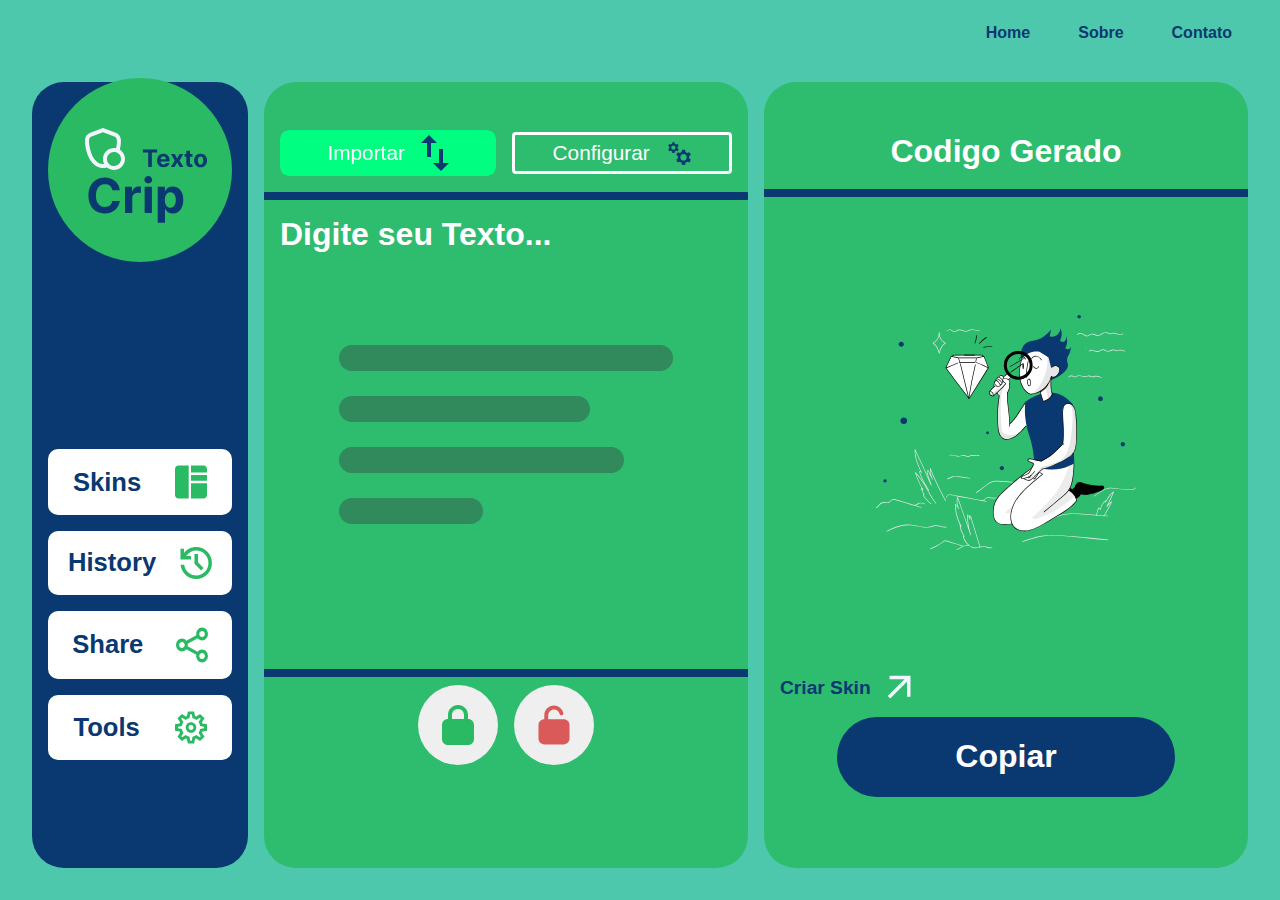
==== index.html @ 196aa6f2 "CripTexto" ====
<!DOCTYPE html>
<html lang="en">

<head>
    <meta charset="UTF-8">
    <meta name="viewport" content="width=device-width, initial-scale=1.0">
    <meta name="description" content="Criptografar Texto...">
    <link rel="apple-touch-icon" sizes="180x180" href="Public/apple-touch-icon.png">
    <link rel="icon" type="image/png" sizes="32x32" href="Public/favicon-32x32.png">
    <link rel="icon" type="image/png" sizes="16x16" href="Public/favicon-16x16.png">
    <link rel="manifest" href="Public/site.webmanifest">
    <link rel="stylesheet" href="Css/styles.css" type="text/css" media="all">
    <script src="./Plugins/Modal.js" defer></script>
    <title>CripTexto</title>
</head>

<body>
    <div class="area">
        <ul class="circles">
            <li></li>
            <li></li>
            <li></li>
            <li></li>
            <li></li>
            <li></li>
            <li></li>
            <li></li>
            <li></li>
            <li></li>
        </ul>
    </div>

   

    <div id="modal-skins" class="modal">
        <div class="modal-content">
            <span class="close">&times;</span>
            <h2>Modelos de Templates</h2>
            <div class="container-iframes-templates">

            </div>
        </div>
    </div>

    <div class="container-components-strt">
        <!-- Navegação -->
        <header class="container-header">
            <nav class="navigation">
                <ul>
                    <li><a href="#">Home</a></li>
                    <li><a href="#">Sobre</a></li>
                    <li><a href="#">Contato</a></li>
                </ul>
            </nav>
        </header>
        <!-- Conteudo Actions -->
        <section class="container-actions">
            <div class="container-menu-history">
                <div class="menu-tools">
                    <div class="menu-tools_Logo">
                        <img src="./Assets/Logo.svg" alt="Logo.svg" />
                    </div>
                    <div class="menu-tools_Buttons">
                        <div class="button_icon">

                            <button id="openModalSkins">
                                Skins
                                <img src="./Assets/Icons/Skins.svg" alt="icon Templates" />
                            </button>

                        </div>
                        <div class="button_icon">
                            <button id="openModalHistory">
                                History
                                <img src="./Assets/Icons/History.svg" alt="icon Ferramentas" />
                            </button>
                        </div>
                        <div class="button_icon">
                            <button>
                                Share
                                <img src="./Assets/Icons/Share.svg" alt="icon Compartilhar" />
                            </button>

                        </div>
                        <div class="button_icon">
                            <button>
                                Tools
                                <img src="./Assets/Icons/Tools.svg" alt="icon Ferramentas" />
                            </button>
                        </div>
                    </div>
                </div>

            </div>


            <div class="container-criptografia">
                <div class="container-criptografia_header_actions">
                    <div class="container-criptografia_header_actions_buttons">
                        <button id="gooey-button">
                            Importar
                            <span class="bubbles">
                                <span class="bubble"></span>
                                <span class="bubble"></span>
                                <span class="bubble"></span>
                                <span class="bubble"></span>
                                <span class="bubble"></span>
                                <span class="bubble"></span>
                                <span class="bubble"></span>
                                <span class="bubble"></span>
                                <span class="bubble"></span>
                                <span class="bubble"></span>
                            </span>
                            <img src="./Assets/Icons/Import.svg" alt="icon Ferramentas" />
                            <svg xmlns="http://www.w3.org/2000/svg" version="1.1">
                                <defs>
                                    <filter id="gooey">
                                        <!-- in="sourceGraphic" -->
                                        <feGaussianBlur in="SourceGraphic" stdDeviation="5" result="blur" />
                                        <feColorMatrix in="blur" type="matrix"
                                            values="1 0 0 0 0  0 1 0 0 0  0 0 1 0 0  0 0 0 19 -9"
                                            result="highContrastGraphic" />
                                        <feComposite in="SourceGraphic" in2="highContrastGraphic" operator="atop" />
                                    </filter>
                                </defs>
                            </svg>
                        </button>

                        <button>
                            Configurar
                            <img src="./Assets/Icons/Config.svg" alt="icon Ferramentas" />
                        </button>
                    </div>
                </div>

                <div class="container-criptografia_header_actions_cripto_texto">
                    <textarea placeholder="Digite seu Texto..." id="texto_codificar"></textarea>
                </div>

                <div class="container-criptografia_header_actions_footer">
                    <div class="container-criptografia_header_actions_footer_button">
                        <button class="criptografar">
                            <img src="./Assets/Icons/PadLock_Open.svg" </button>
                    </div>
                    <div class="container-criptografia_header_actions_footer_button">
                        <button class="descriptografar" >
                            <img src="./Assets/Icons/PadLock_Close.svg" </button>
                    </div>
                </div>
            </div>
            <div class="container-descriptografia">
                <div class="container-descriptografia_header_actions">
                    <div class="container-descriptografia_header_actions_title">
                        <h1>Codigo Gerado</h1>
                    </div>
                </div>
                <div class="container-descriptografar_header_actions_cripto_texto">
                    <textarea disabled id="texto_codificado"></textarea>
                </div>
                <button class="container-descriptografia_header_actions_footer_link_skin">
                    Criar Skin
                    <img src="./Assets/Icons/ArrowLink.svg" alt="Icon de Link" />
                </button>

                <div class="container-descriptografia_header_actions_footer">
                    <div class="container-descriptografar_header_actions_footer_button">
                        <button>
                            Copiar
                        </button>
                    </div>
                </div>
            </div>
        </section>
    </div>

    <script src="./Js/Criptografar.js"></script>
    <script src="./Js/Descriptografar.js"></script>
    <script src="./Js/Templates.js"></script>
</body>

</html>
---- Css/styles.css ----
@import url(./@globais.css);
@import url(./@Modal.css);
/* 

> Para melhorar a Navegação
`Aperte [ CTRL + F ]`

********** Item Globais ***********
> Navigation-Container


*/

.container-header {
    width: 100%;
    display: flex;
    justify-content: end;
    /* background-color: brown; */
    padding: 0.5rem 2rem;
}


/* Navigation-Container */

.container-header .navigation ul {
    width: 100%;
    display: flex;
    justify-content: center;
    align-items: center;
    /* background-color: aquamarine; */
    gap: 3rem;

}

.container-header .navigation ul li {
    width: 100%;
    display: flex;
    justify-content: center;
    align-items: center;
    width: 100%;
    list-style-type: none;
}

.container-header .navigation ul li>a {
    width: 100%;
    text-decoration: none;
    font-family: var(--font-family);
    font-optical-sizing: auto;
    font-weight: 700;
    color: var(--text-primary);
}

/* 
    Container-Actions
*/

.container-actions {
    width: 100%;
    height: 100vh;
    display: flex;
    /* align-items: center; */
    /* background-color: aquamarine; */
    gap: 1rem;
    padding: 1rem;
    position: relative;


}


.menu-tools {
    padding: 1rem;
    width: 100%;
    height: 100%;
    background-color: var(--color-primary);
    display: flex;
    /*align-items: center;
    */
    justify-content: space-around;
    flex-direction: column;
    position: relative;
    border-radius: 32px;
    -webkit-border-radius: 32px;
    -moz-border-radius: 32px;
    -ms-border-radius: 32px;
    -o-border-radius: 32px;
}

.menu-tools .menu-tools_Logo {
    margin-top: -7rem;
}

.menu-tools .menu-tools_Logo img {
    cursor: pointer;
}

.menu-tools .menu-tools_Buttons {
    display: flex;
    align-items: center;
    justify-content: center;
    flex-direction: column;
    width: 100%;
    gap: 1rem;
    font-family: var(--font-family);
}

.menu-tools_Buttons .button_icon {
    width: 100%;
    height: 100%;
    display: flex;
    align-items: center;
    justify-content: center;
    gap: 1rem;
    /*background-color: aqua;*/

}


.menu-tools_Buttons .button_icon button {
    gap: 1rem;
    display: flex;
    align-items: center;
    padding: 1rem;
    border-radius: 10px;
    background-color: var(--color-ligth);
    justify-content:space-around;
    border: none;
    width: 100%;
    height: 100%;
    font-weight: 700;
    font-size: 1.6rem;
    color: var(--text-primary);
    cursor: pointer;
}

.menu-tools_Buttons .button_icon img {
    width: 2rem;
    fill: black;
    stroke: aqua;
}



.container-actions .container-criptografia {
    padding: 2rem 0;
    width: 100%;
    height: 100%;
    background-color: var(--color-secondary);
    border-radius: 32px;
    -webkit-border-radius: 32px;
    -moz-border-radius: 32px;
    -ms-border-radius: 32px;
    -o-border-radius: 32px;
}

.container-criptografia .container-criptografia_header_actions {
    display: flex;
    align-items: center;
    /* background: red; */
    width: 100%;
    border-bottom: 1px solid var(--color-primary);
    border-bottom-width: 0.5rem;
}


.container-criptografia .container-criptografia_header_actions .container-criptografia_header_actions_buttons {
    display: flex;
    align-items: center;
    justify-content: space-between;
    font-family: var(--font-family);
    font-weight: 700;
    /* background-color: antiquewhite; */
    padding: 1rem 1rem;
    gap: 1rem;
    width: 100%;
}

.container-criptografia_header_actions_buttons button {
    cursor: pointer;
    display: flex;
    align-items: center;
    justify-content: center;
    width: 100%;
    gap: 1rem;
    background: none;
    border: none;
    border: 3px solid var(--color-ligth);
    font-size: 1.3rem;
    color: var(--color-ligth);
    padding: 0.3rem 1rem;
    border-radius: 4px;
    -webkit-border-radius: 4px;
    -moz-border-radius: 4px;
    -ms-border-radius: 4px;
    -o-border-radius: 4px;
}

svg {
    position: absolute;
    top: -4000px;
    left: -4000px;
}

#gooey-button {
    padding: 1rem;
    font-size: 2rem;
    border: none;
    filter: url("#gooey");
    position: relative;
    background-color: #00FF80;
    font-size: 1.3rem;
    color: var(--color-ligth);
    padding: 0.3rem 1rem;

}

#gooey-button:focus {
    outline: none;
}

#gooey-button .bubbles {
    position: absolute;
    top: 0;
    left: 0;
    bottom: 0;
    right: 0;
}

#gooey-button .bubbles .bubble {
    background-color: #00FF80;
    border-radius: 100%;
    position: absolute;
    top: 0;
    left: 0;
    display: block;
    z-index: -1;
}

#gooey-button .bubbles .bubble:nth-child(1) {
    left: 12px;
    width: 25px;
    height: 25px;
    -webkit-animation: move-1 3.02s infinite;
    animation: move-1 3.02s infinite;
    -webkit-animation-delay: 0.2s;
    animation-delay: 0.2s;
}

#gooey-button .bubbles .bubble:nth-child(2) {
    left: 61px;
    width: 25px;
    height: 25px;
    -webkit-animation: move-2 3.04s infinite;
    animation: move-2 3.04s infinite;
    -webkit-animation-delay: 0.4s;
    animation-delay: 0.4s;
}

#gooey-button .bubbles .bubble:nth-child(3) {
    left: 26px;
    width: 25px;
    height: 25px;
    -webkit-animation: move-3 3.06s infinite;
    animation: move-3 3.06s infinite;
    -webkit-animation-delay: 0.6s;
    animation-delay: 0.6s;
}

#gooey-button .bubbles .bubble:nth-child(4) {
    left: 54px;
    width: 25px;
    height: 25px;
    -webkit-animation: move-4 3.08s infinite;
    animation: move-4 3.08s infinite;
    -webkit-animation-delay: 0.8s;
    animation-delay: 0.8s;
}

#gooey-button .bubbles .bubble:nth-child(5) {
    left: 82px;
    width: 25px;
    height: 25px;
    -webkit-animation: move-5 3.1s infinite;
    animation: move-5 3.1s infinite;
    -webkit-animation-delay: 1s;
    animation-delay: 1s;
}

#gooey-button .bubbles .bubble:nth-child(6) {
    left: 87px;
    width: 25px;
    height: 25px;
    -webkit-animation: move-6 3.12s infinite;
    animation: move-6 3.12s infinite;
    -webkit-animation-delay: 1.2s;
    animation-delay: 1.2s;
}

#gooey-button .bubbles .bubble:nth-child(7) {
    left: 72px;
    width: 25px;
    height: 25px;
    -webkit-animation: move-7 3.14s infinite;
    animation: move-7 3.14s infinite;
    -webkit-animation-delay: 1.4s;
    animation-delay: 1.4s;
}

#gooey-button .bubbles .bubble:nth-child(8) {
    left: 89px;
    width: 25px;
    height: 25px;
    -webkit-animation: move-8 3.16s infinite;
    animation: move-8 3.16s infinite;
    -webkit-animation-delay: 1.6s;
    animation-delay: 1.6s;
}

#gooey-button .bubbles .bubble:nth-child(9) {
    left: 84px;
    width: 25px;
    height: 25px;
    -webkit-animation: move-9 3.18s infinite;
    animation: move-9 3.18s infinite;
    -webkit-animation-delay: 1.8s;
    animation-delay: 1.8s;
}

#gooey-button .bubbles .bubble:nth-child(10) {
    left: 84px;
    width: 25px;
    height: 25px;
    -webkit-animation: move-10 3.2s infinite;
    animation: move-10 3.2s infinite;
    -webkit-animation-delay: 2s;
    animation-delay: 2s;
}

@-webkit-keyframes move-1 {
    0% {
        transform: translate(0, 0);
    }

    99% {
        transform: translate(0, -91px);
    }

    100% {
        transform: translate(0, 0);
        opacity: 0;
    }
}

@keyframes move-1 {
    0% {
        transform: translate(0, 0);
    }

    99% {
        transform: translate(0, -91px);
    }

    100% {
        transform: translate(0, 0);
        opacity: 0;
    }
}

@-webkit-keyframes move-2 {
    0% {
        transform: translate(0, 0);
    }

    99% {
        transform: translate(0, -56px);
    }

    100% {
        transform: translate(0, 0);
        opacity: 0;
    }
}

@keyframes move-2 {
    0% {
        transform: translate(0, 0);
    }

    99% {
        transform: translate(0, -56px);
    }

    100% {
        transform: translate(0, 0);
        opacity: 0;
    }
}

@-webkit-keyframes move-3 {
    0% {
        transform: translate(0, 0);
    }

    99% {
        transform: translate(0, -118px);
    }

    100% {
        transform: translate(0, 0);
        opacity: 0;
    }
}

@keyframes move-3 {
    0% {
        transform: translate(0, 0);
    }

    99% {
        transform: translate(0, -118px);
    }

    100% {
        transform: translate(0, 0);
        opacity: 0;
    }
}

@-webkit-keyframes move-4 {
    0% {
        transform: translate(0, 0);
    }

    99% {
        transform: translate(0, -130px);
    }

    100% {
        transform: translate(0, 0);
        opacity: 0;
    }
}

@keyframes move-4 {
    0% {
        transform: translate(0, 0);
    }

    99% {
        transform: translate(0, -130px);
    }

    100% {
        transform: translate(0, 0);
        opacity: 0;
    }
}

@-webkit-keyframes move-5 {
    0% {
        transform: translate(0, 0);
    }

    99% {
        transform: translate(0, -118px);
    }

    100% {
        transform: translate(0, 0);
        opacity: 0;
    }
}

@keyframes move-5 {
    0% {
        transform: translate(0, 0);
    }

    99% {
        transform: translate(0, -118px);
    }

    100% {
        transform: translate(0, 0);
        opacity: 0;
    }
}

@-webkit-keyframes move-6 {
    0% {
        transform: translate(0, 0);
    }

    99% {
        transform: translate(0, -128px);
    }

    100% {
        transform: translate(0, 0);
        opacity: 0;
    }
}

@keyframes move-6 {
    0% {
        transform: translate(0, 0);
    }

    99% {
        transform: translate(0, -128px);
    }

    100% {
        transform: translate(0, 0);
        opacity: 0;
    }
}

@-webkit-keyframes move-7 {
    0% {
        transform: translate(0, 0);
    }

    99% {
        transform: translate(0, -116px);
    }

    100% {
        transform: translate(0, 0);
        opacity: 0;
    }
}

@keyframes move-7 {
    0% {
        transform: translate(0, 0);
    }

    99% {
        transform: translate(0, -116px);
    }

    100% {
        transform: translate(0, 0);
        opacity: 0;
    }
}

@-webkit-keyframes move-8 {
    0% {
        transform: translate(0, 0);
    }

    99% {
        transform: translate(0, -74px);
    }

    100% {
        transform: translate(0, 0);
        opacity: 0;
    }
}

@keyframes move-8 {
    0% {
        transform: translate(0, 0);
    }

    99% {
        transform: translate(0, -74px);
    }

    100% {
        transform: translate(0, 0);
        opacity: 0;
    }
}

@-webkit-keyframes move-9 {
    0% {
        transform: translate(0, 0);
    }

    99% {
        transform: translate(0, -55px);
    }

    100% {
        transform: translate(0, 0);
        opacity: 0;
    }
}

@keyframes move-9 {
    0% {
        transform: translate(0, 0);
    }

    99% {
        transform: translate(0, -55px);
    }

    100% {
        transform: translate(0, 0);
        opacity: 0;
    }
}

@-webkit-keyframes move-10 {
    0% {
        transform: translate(0, 0);
    }

    99% {
        transform: translate(0, -120px);
    }

    100% {
        transform: translate(0, 0);
        opacity: 0;
    }
}

@keyframes move-10 {
    0% {
        transform: translate(0, 0);
    }

    99% {
        transform: translate(0, -120px);
    }

    100% {
        transform: translate(0, 0);
        opacity: 0;
    }
}

/* Container CripTexto */
.container-criptografia_header_actions_cripto_texto {
    /* background-color: aliceblue; */
    background-image: url(../Assets/Text.png);
    background-repeat: no-repeat;
    background-size: auto;
    background-position: center;
    /* padding: 1rem; */
    width: 100%;
    height: 65%;
}

.container-criptografia_header_actions_cripto_texto textarea {
    font-family: var(--font-family);
    font-weight: 700;
    width: 100%;
    height: 100%;
    resize: none;
    outline: none;
    border: none;
    background: none;
    padding: 1rem;
    font-size: 2rem;
    color: var(--color-ligth);
}

.container-criptografia_header_actions_cripto_texto textarea::placeholder {
    color: var(--color-ligth);

}

.container-criptografia_header_actions_footer {
    display: flex;
    align-items: center;
    /* background: red; */
    width: 100%;
    border-top: 1px solid var(--color-primary);
    border-top-width: 0.5rem;
    justify-content: center;
    gap: 1rem;
}

.container-criptografia_header_actions_footer_button {
    display: flex;
    align-items: center;
    /* background: red; */
    justify-content: center;

    height: 100%;

}

.container-criptografia_header_actions_footer_button button {
    display: flex;
    align-items: center;
    /*background: red;
    */
    justify-content: center;
    width: 5rem;
    height: 5rem;
    border-radius: 100%;
    -webkit-border-radius: 100%;
    -moz-border-radius: 100%;
    -ms-border-radius: 100%;
    -o-border-radius: 100%;
    outline: none;
    border: none;
    margin-top: 0.5rem;
    cursor: pointer;
    transition: all 0.2s;
    -webkit-transition: all 0.2s;
    -moz-transition: all 0.2s;
    -ms-transition: all 0.2s;
    -o-transition: all 0.2s;
}



.container-criptografia_header_actions_footer_button button:hover {
    box-shadow: 0 15px 30px rgba(0, 0, 0, 0.4), 0 10px 10px rgba(0, 0, 0, 0.3);
}

.container-criptografia_header_actions_footer_button button:hover:before {
    width: 400%;
    height: 400%;
}

.container-criptografia_header_actions_footer_button button:active {
    box-shadow: 0 5px 10px rgba(0, 0, 0, 0.2), 0 3px 3px rgba(0, 0, 0, 0.2);
    transform: translateY(4px);
}

.container-criptografia_header_actions_footer_button button svg {
    width: 2rem;
    height: 2rem;
    fill: white;
    stroke: black;
    animation: icon-spin 2s linear infinite;
}

@keyframes icon-spin {
    0% {
        transform: rotate(0deg);
    }

    100% {
        transform: rotate(360deg);
    }
}

.container-criptografia_header_actions_footer_button img {
    width: 2rem;
}

.container-actions .container-descriptografia {
    padding: 2rem 0;
    width: 100%;
    height: 100%;
    background-color: var(--color-secondary);
    border-radius: 32px;
    -webkit-border-radius: 32px;
    -moz-border-radius: 32px;
    -ms-border-radius: 32px;
    -o-border-radius: 32px;
}

.container-descriptografia .container-descriptografia_header_actions {
    display: flex;
    align-items: center;
    /* background: red; */
    width: 100%;
    border-bottom: 1px solid var(--color-primary);
    border-bottom-width: 0.5rem;
}

.container-descriptografia_header_actions_title {
    display: flex;
    align-items: center;
    justify-content: center;
    font-family: var(--font-family);
    font-weight: 700;
    padding: 1rem 1rem;
    width: 100%;
    /* background-color: aqua; */
}

.container-descriptografia_header_actions_title h1 {
    cursor: pointer;
    display: flex;
    align-items: center;
    justify-content: center;
    width: 100%;
    gap: 1rem;
    font-size: 2rem;
    color: var(--color-ligth);
    padding: 0.2rem 1rem;

}

.container-descriptografar_header_actions_cripto_texto {
    /* background-color: aliceblue; */
    width: 100%;
    height: 65%;
}


.container-descriptografar_header_actions_cripto_texto textarea {
    font-family: var(--font-family);
    font-weight: 700;
    width: 100%;
    height: 100%;
    resize: none;
    outline: none;
    border: none;
    background: none;
    padding: 1rem;
    font-size: 2rem;
    color: var(--color-ligth);
}

.container-descriptografia_header_actions_footer {
    display: flex;
    align-items: center;
    /* background: red; */
    width: 100%;
    justify-content: center;
}

.container-descriptografar_header_actions_footer_button {
    display: flex;
    align-items: center;
    /* background: red; */
    justify-content: center;
    width: 100%;
    height: 100%;
    position: relative;
}

.container-descriptografar_header_actions_footer_button button {
    display: flex;
    align-items: center;
    /*background: red;
    */
    margin-bottom: -5rem;
    justify-content: center;
    width: 70%;
    font-family: var(--font-family);
    font-weight: 700;
    font-size: 2rem;
    color: var(--color-ligth);
    height: 5rem;
    background-color: var(--color-primary);
    border-radius: 59.5px;
    outline: none;
    border: none;
    margin-top: 0.5rem;
    cursor: pointer;
    transition: all 0.2s;
    -webkit-transition: all 0.2s;
    -moz-transition: all 0.2s;
    -ms-transition: all 0.2s;
    -o-transition: all 0.2s;
    -webkit-border-radius: 59.5px;
    -moz-border-radius: 59.5px;
    -ms-border-radius: 59.5px;
    -o-border-radius: 59.5px;
}

.container-descriptografia_header_actions_footer_link_skin{
    display: flex;
    align-items: center;
    gap: 0.5rem;
    font-family: var(--font-family);
    font-weight: 700;
    padding-left: 1rem;
    background: none;
    border: none;
    cursor: pointer;
    font-size: 1.2rem;
        color: var(--color-primary);

}
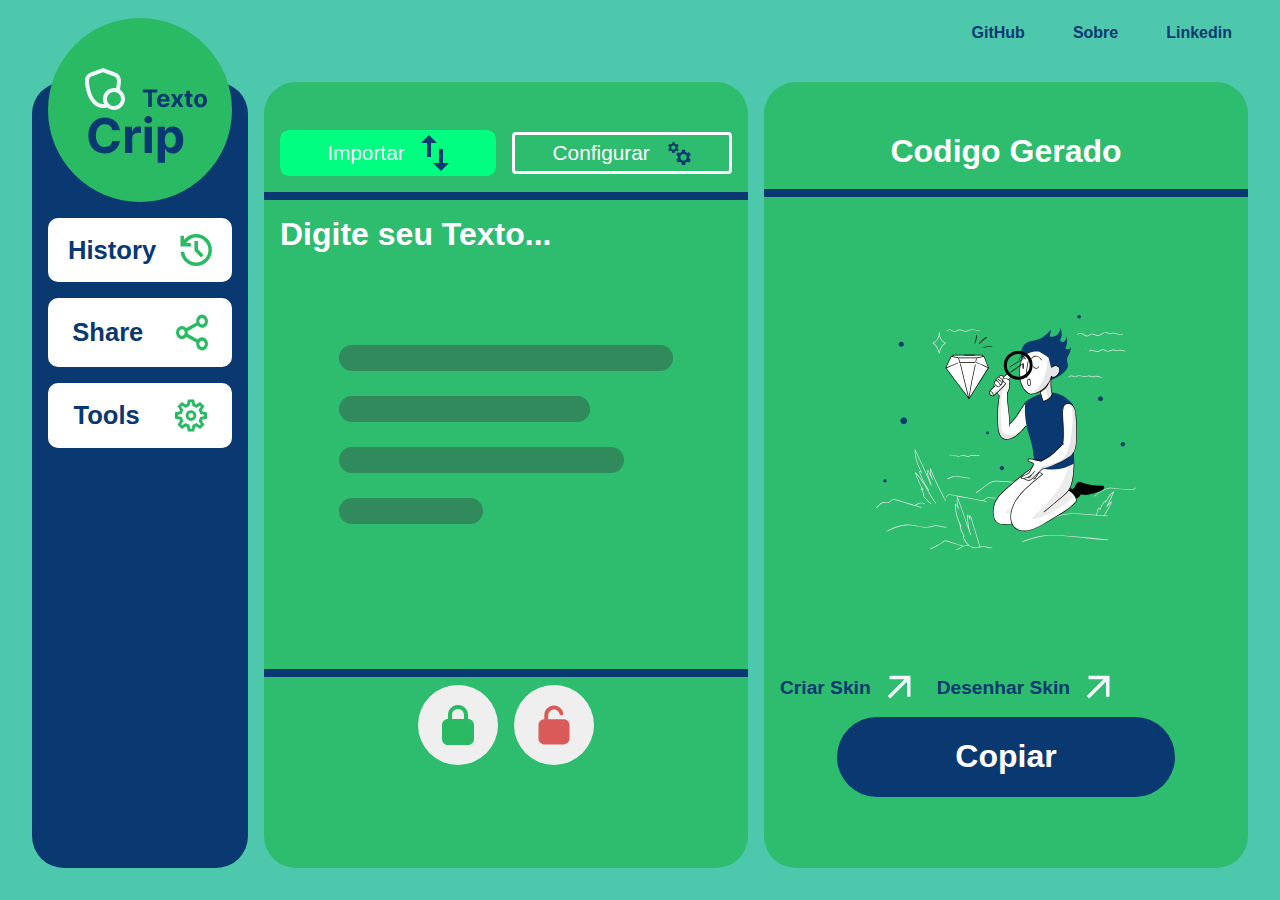
==== commit 885ac671: "<CONFIG>|<ARQ>-IMP" ====
--- a/index.html
+++ b/index.html
@@ -1,5 +1,5 @@
 <!DOCTYPE html>
-<html lang="en">
+<html lang="pt-br">
 
 <head>
     <meta charset="UTF-8">
@@ -10,7 +10,12 @@
     <link rel="icon" type="image/png" sizes="16x16" href="Public/favicon-16x16.png">
     <link rel="manifest" href="Public/site.webmanifest">
     <link rel="stylesheet" href="Css/styles.css" type="text/css" media="all">
+    <link rel="stylesheet" href="https://cdn.jsdelivr.net/npm/sweetalert2@11/dist/sweetalert2.min.css">
     <script src="./Plugins/Modal.js" defer></script>
+    <script src="./Js/Assistent.js" defer></script>
+    <script src="https://cdn.jsdelivr.net/npm/sweetalert2@11"></script>
+    <script type="text/javascript" src="./db/src/LocalDB.js"></script>
+    
     <title>CripTexto</title>
 </head>
 
@@ -30,7 +35,7 @@
         </ul>
     </div>
 
-   
+
 
     <div id="modal-skins" class="modal">
         <div class="modal-content">
@@ -42,14 +47,85 @@
         </div>
     </div>
 
+    <div id="modal-history" class="modal">
+        <div class="modal-content">
+            <span class="close">&times;</span>
+            <h2>Historico de Templates</h2>
+            <div class="history">
+                <table id="template-table">
+                    <thead>
+                        <tr>
+                            <th>ID</th>
+                            <th>Nome da Template</th>
+                            <th>Ações</th>
+                        </tr>
+                    </thead>
+                    <tbody>
+                        <!-- Linhas da tabela serão inseridas dinamicamente aqui -->
+                    </tbody>
+                </table>
+            </div>
+        </div>
+    </div>
+
+    <div id="modal-paint" class="modal">
+        <div class="modal-content">
+            <span class="close">&times;</span>
+            <h2>Desenhar Template</h2>
+            
+            <div class="paint">
+                <div class="modal_paint_tools" style="position: relative;">
+                    <div class="panel-security">
+                        <span class="close_panel">&times;</span>
+                        <h4>Configurações de Segurança</h4>
+                        <input type="text" id="name_docs" placeholder="Nome do Documento ..." value="documento">
+                        <input type="password" id="password" name="Senha do Documento ..." placeholder="Password">
+                        <!-- <button type="submit">Salvar Configurações</button> -->
+                    </div>
+                    <div class="entry-paint">
+                        <input type="text" id="text_seacher" placeholder="Criar Template..." maxlength="20" />
+                        <button class="search-find-template">🔎</button>
+                    </div>
+                    <div style="display: flex; position: relative;">
+
+                        <button class="container-descriptografia_header_actions_footer_link_skin"
+                            id="openConfigSecurity">
+                            Security
+                            <img src="./Assets/Icons/encrip.svg" alt="Icon de Link" />
+                        </button>
+                        <button class="container-descriptografia_header_actions_footer_link_skin">
+                            Fullscreen
+                            <img src="./Assets/Icons/ArrowLink.svg" alt="Icon de Link" />
+                        </button>
+                    </div>
+                    <div class="panel">
+                        <select class="save-options" id="select-method-save-paint">
+                            <option value="save-html">Salvar HTML</option>
+                            <option value="save-pdf">Salvar PDF</option>
+                            <option value="save-pdf-password">Salvar PDF + Senha</option>
+                        </select>
+                    </div>
+                    <div class="container-save-paint">
+                        <button id="insert-data">Salvar</button>
+                    </div>
+                    <div class="container-save-paint">
+                        <button id="download_btn" class="download_btn">Baixar</button>
+                    </div>
+
+                </div>
+                <div class="modal_paint_view"></div>
+            </div>
+        </div>
+    </div>
+
     <div class="container-components-strt">
         <!-- Navegação -->
         <header class="container-header">
             <nav class="navigation">
                 <ul>
-                    <li><a href="#">Home</a></li>
+                    <li><a href="#">GitHub</a></li>
                     <li><a href="#">Sobre</a></li>
-                    <li><a href="#">Contato</a></li>
+                    <li><a href="#">Linkedin</a></li>
                 </ul>
             </nav>
         </header>
@@ -61,14 +137,7 @@
                         <img src="./Assets/Logo.svg" alt="Logo.svg" />
                     </div>
                     <div class="menu-tools_Buttons">
-                        <div class="button_icon">
-
-                            <button id="openModalSkins">
-                                Skins
-                                <img src="./Assets/Icons/Skins.svg" alt="icon Templates" />
-                            </button>
-
-                        </div>
+
                         <div class="button_icon">
                             <button id="openModalHistory">
                                 History
@@ -143,7 +212,7 @@
                             <img src="./Assets/Icons/PadLock_Open.svg" </button>
                     </div>
                     <div class="container-criptografia_header_actions_footer_button">
-                        <button class="descriptografar" >
+                        <button class="descriptografar">
                             <img src="./Assets/Icons/PadLock_Close.svg" </button>
                     </div>
                 </div>
@@ -157,14 +226,20 @@
                 <div class="container-descriptografar_header_actions_cripto_texto">
                     <textarea disabled id="texto_codificado"></textarea>
                 </div>
-                <button class="container-descriptografia_header_actions_footer_link_skin">
-                    Criar Skin
-                    <img src="./Assets/Icons/ArrowLink.svg" alt="Icon de Link" />
-                </button>
+                <div class="container-actions-button-descriptografia">
+                    <button id="openModalSkins" class="container-descriptografia_header_actions_footer_link_skin">
+                        Criar Skin
+                        <img src="./Assets/Icons/ArrowLink.svg" alt="Icon de Link" />
+                    </button>
+                    <button id="openModalPaint" class="container-descriptografia_header_actions_footer_link_skin">
+                        Desenhar Skin
+                        <img src="./Assets/Icons/ArrowLink.svg" alt="Icon de Link" />
+                    </button>
+                </div>
 
                 <div class="container-descriptografia_header_actions_footer">
                     <div class="container-descriptografar_header_actions_footer_button">
-                        <button>
+                        <button class="copiar">
                             Copiar
                         </button>
                     </div>
@@ -172,10 +247,13 @@
             </div>
         </section>
     </div>
-
+   
+    <script src="./Js/Download.js"></script>
     <script src="./Js/Criptografar.js"></script>
     <script src="./Js/Descriptografar.js"></script>
+    <script src="./Js/Commands.js"></script>
     <script src="./Js/Templates.js"></script>
+    <script src="./Js/banco_dados.js"></script>
 </body>
 
 </html>--- a/Css/styles.css
+++ b/Css/styles.css
@@ -1,5 +1,7 @@
 @import url(./@globais.css);
+@import url(./@Table.css);
 @import url(./@Modal.css);
+
 /* 
 
 > Para melhorar a Navegação
@@ -10,6 +12,18 @@
 
 
 */
+.container-components-strt {
+    width: 100%;
+    height: 100%;
+    display: flex;
+    justify-content: center;
+    align-items: center;
+    flex-direction: column;
+    /* background-color: aquamarine; */
+    gap: 1rem;
+    padding: 1rem;
+    position: relative;
+}
 
 .container-header {
     width: 100%;
@@ -76,7 +90,8 @@
     display: flex;
     /*align-items: center;
     */
-    justify-content: space-around;
+    gap: 1rem;
+    /* justify-content: space-around; */
     flex-direction: column;
     position: relative;
     border-radius: 32px;
@@ -87,11 +102,15 @@
 }
 
 .menu-tools .menu-tools_Logo {
-    margin-top: -7rem;
+    margin-top: -5rem;
+    display: flex;
+    align-self: center;
 }
 
 .menu-tools .menu-tools_Logo img {
     cursor: pointer;
+    margin: 0 auto;
+    /* background-color: #00FF80; */
 }
 
 .menu-tools .menu-tools_Buttons {
@@ -123,7 +142,7 @@
     padding: 1rem;
     border-radius: 10px;
     background-color: var(--color-ligth);
-    justify-content:space-around;
+    justify-content: space-around;
     border: none;
     width: 100%;
     height: 100%;
@@ -864,7 +883,7 @@
     -o-border-radius: 59.5px;
 }
 
-.container-descriptografia_header_actions_footer_link_skin{
+.container-descriptografia_header_actions_footer_link_skin {
     display: flex;
     align-items: center;
     gap: 0.5rem;
@@ -875,6 +894,45 @@
     border: none;
     cursor: pointer;
     font-size: 1.2rem;
-        color: var(--color-primary);
-
-}
+    color: var(--color-primary);
+
+}
+.container-actions-button-descriptografia{
+    display: flex;
+}
+
+/* Media Queries */
+@media (max-width: 999px) {
+    html {
+        font-size: 70%;
+    }
+}
+
+@media (max-width: 480px) {
+    .container-components-strt {
+        width: 100%;
+        height: 100%;
+        display: block;
+        /* background-color: aquamarine; */
+        gap: 1rem;
+        padding: 1rem;
+        position: relative;
+    }
+    
+    .modal-content{
+        width: 90%;
+    }
+
+    .container-actions {
+        display: flex;
+        justify-content: center;
+        margin-top: 7rem;
+        flex-direction: column;
+        height: 250%;
+    }
+
+    .container-criptografia_header_actions_cripto_texto {
+        background-size: 90%;
+    }
+
+}